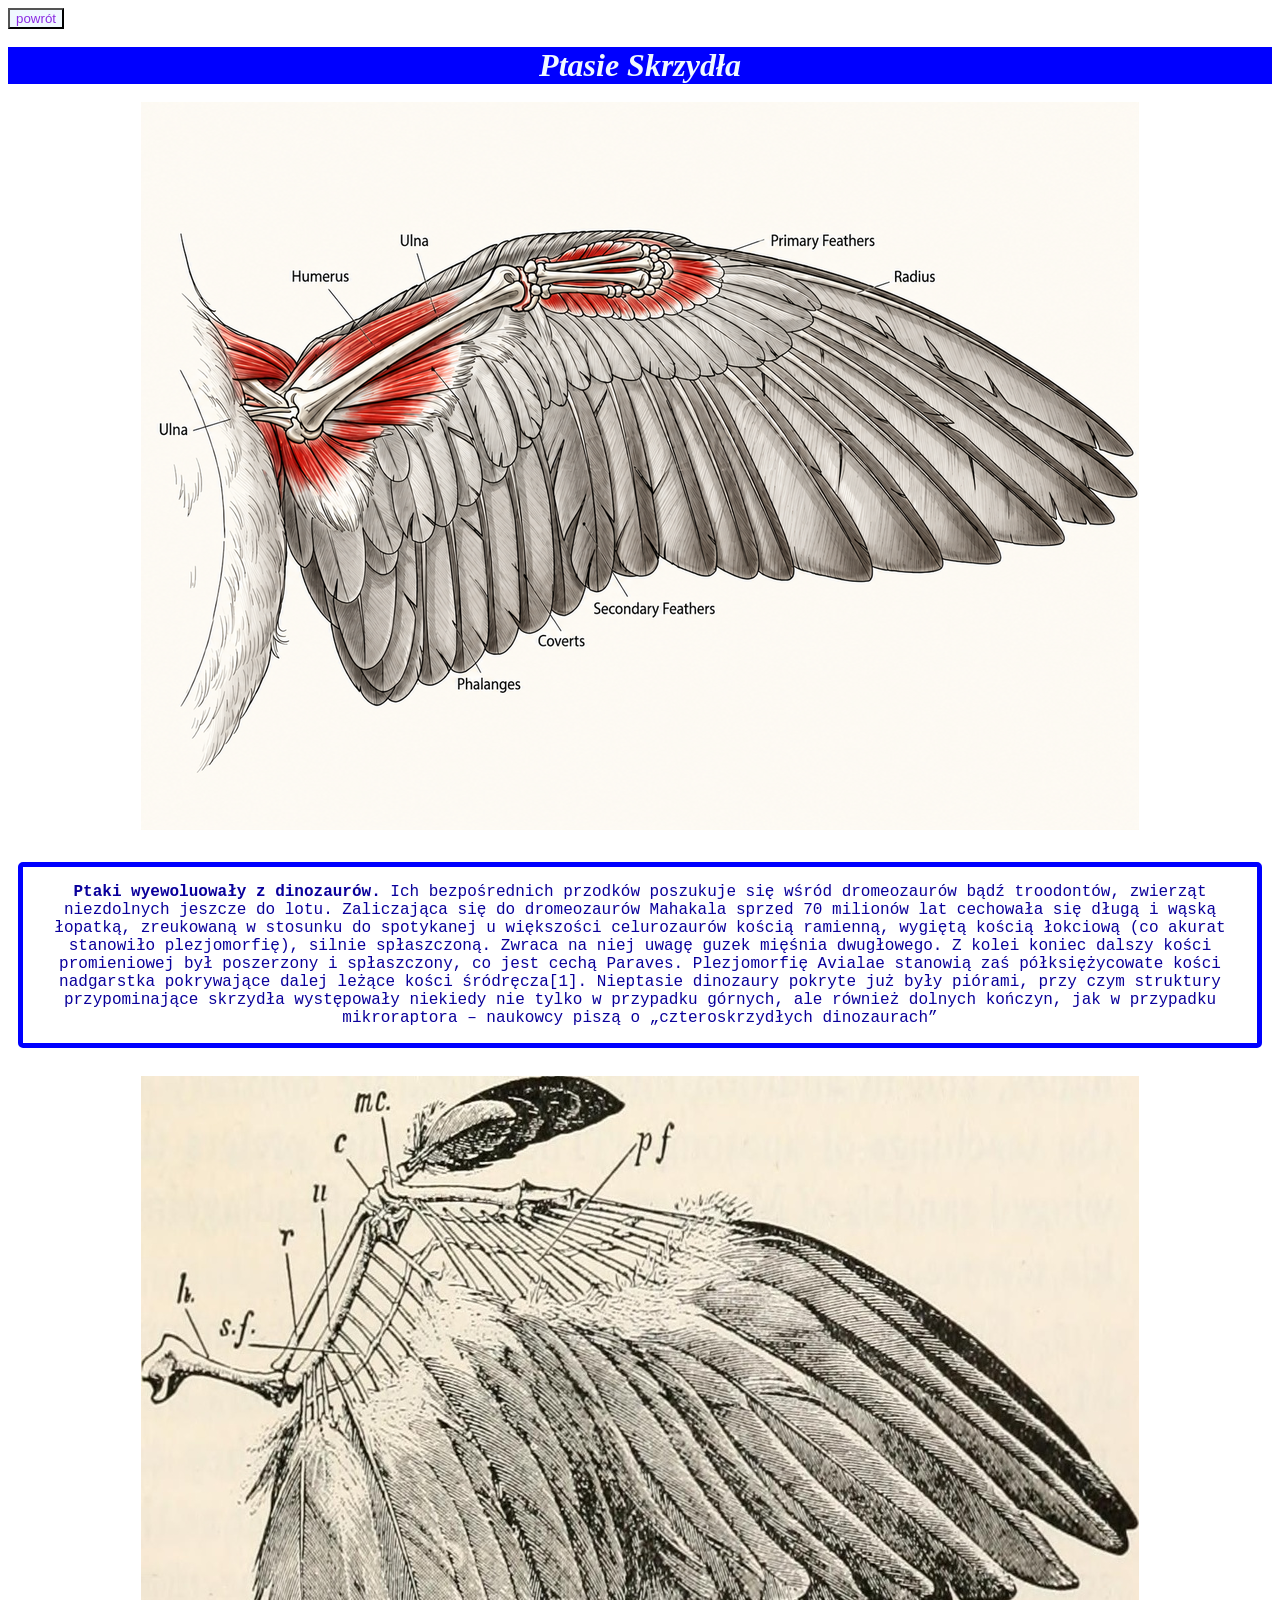
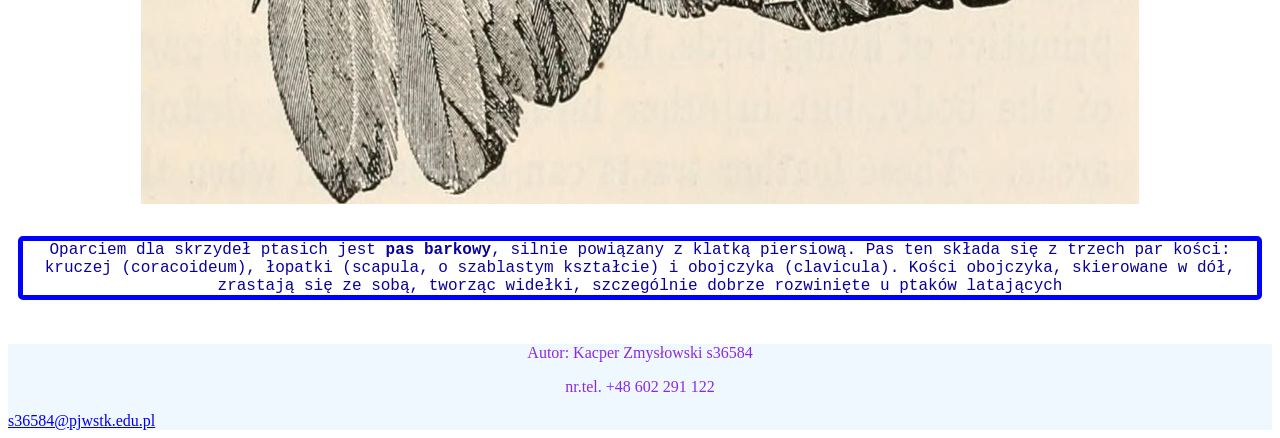
==== podstrona.html @ d1d998d1 "final" ====
<!DOCTYPE html>
<html lang="pl">
   <head>
    
      <meta charset="UTF-8">

       <title>Document</title>

        <style>
        .text-panel {
            border: 5px solid blue;
            border-radius: 5px;
            margin: 10px;
            color:rgb(10, 0, 155);
            font-family: 'Courier New', Courier, monospace
            }
            header{
            text-align: center;
            }
            h2{
            text-align: center;
            }
            p{
            text-align: center;
            }
            .centering{
            text-align: center;
            }
            .link-button{
            display: inline-block;
            border: 1px solid black;
            border-radius: 5px;
            background-color: blue;
            color: aliceblue;
            text-align: none;
            padding: 5px;
            margin: 5px;
            }
            .button-link{
            background-color: aliceblue;
            color: blueviolet;
            transition-duration: 0.3s;
            }
        </style>

  
   
</head>
<body>
    <button class="button-link" onclick="location.href='index.html'">powrót</button>
    <br>
    <br>
    <header style="background-color: blue; font-size:xx-large;color: aliceblue;"><b><i>Ptasie Skrzydła</i></b></header>
    <br>
    <div class="centering">
    <img style="link-button" src="skrz-ptaki.png" alt="skrzydła">
    </div>
<br>
<div class="text-panel">
<p><b>Ptaki wyewoluowały z dinozaurów.</b> Ich bezpośrednich przodków poszukuje się wśród dromeozaurów bądź troodontów, zwierząt 
niezdolnych jeszcze do lotu. Zaliczająca się do dromeozaurów Mahakala sprzed 70 milionów lat cechowała się długą i wąską łopatką, zreukowaną w 
stosunku do spotykanej u większości celurozaurów kością ramienną, wygiętą kością łokciową (co akurat stanowiło plezjomorfię), silnie spłaszczoną.
 Zwraca na niej uwagę guzek mięśnia dwugłowego. Z kolei koniec dalszy kości promieniowej był poszerzony i spłaszczony, co jest cechą Paraves. Plezjomorfię Avialae stanowią zaś półksiężycowate kości nadgarstka pokrywające dalej leżące kości śródręcza[1]. Nieptasie dinozaury pokryte już były piórami, przy czym struktury przypominające skrzydła występowały niekiedy nie tylko w przypadku górnych, ale również 
dolnych kończyn, jak w przypadku mikroraptora – naukowcy piszą o „czteroskrzydłych dinozaurach”</p>
</div>
<br>
<div class="centering">
<img style="link-button" src="coolpicv2.jpg" alt="skrzydła">
</div>
 <br>
 <p class="text-panel">Oparciem dla skrzydeł ptasich jest <b>pas barkowy</b>, silnie powiązany z klatką piersiową. Pas ten składa się z trzech par kości: kruczej (coracoideum), łopatki (scapula, o szablastym kształcie) i obojczyka (clavicula). Kości obojczyka, skierowane w dół, zrastają się ze sobą, tworząc widełki, szczególnie dobrze rozwinięte u ptaków latających</p>
 <br>
<footer class="button-link">
<p>Autor: Kacper Zmysłowski s36584</p>
<p>nr.tel. +48 602 291 122</p>
<a class="centering" href="mailto:s36584@pjwstk.edu.pl">s36584@pjwstk.edu.pl</a>
</footer>
</body>
</html>
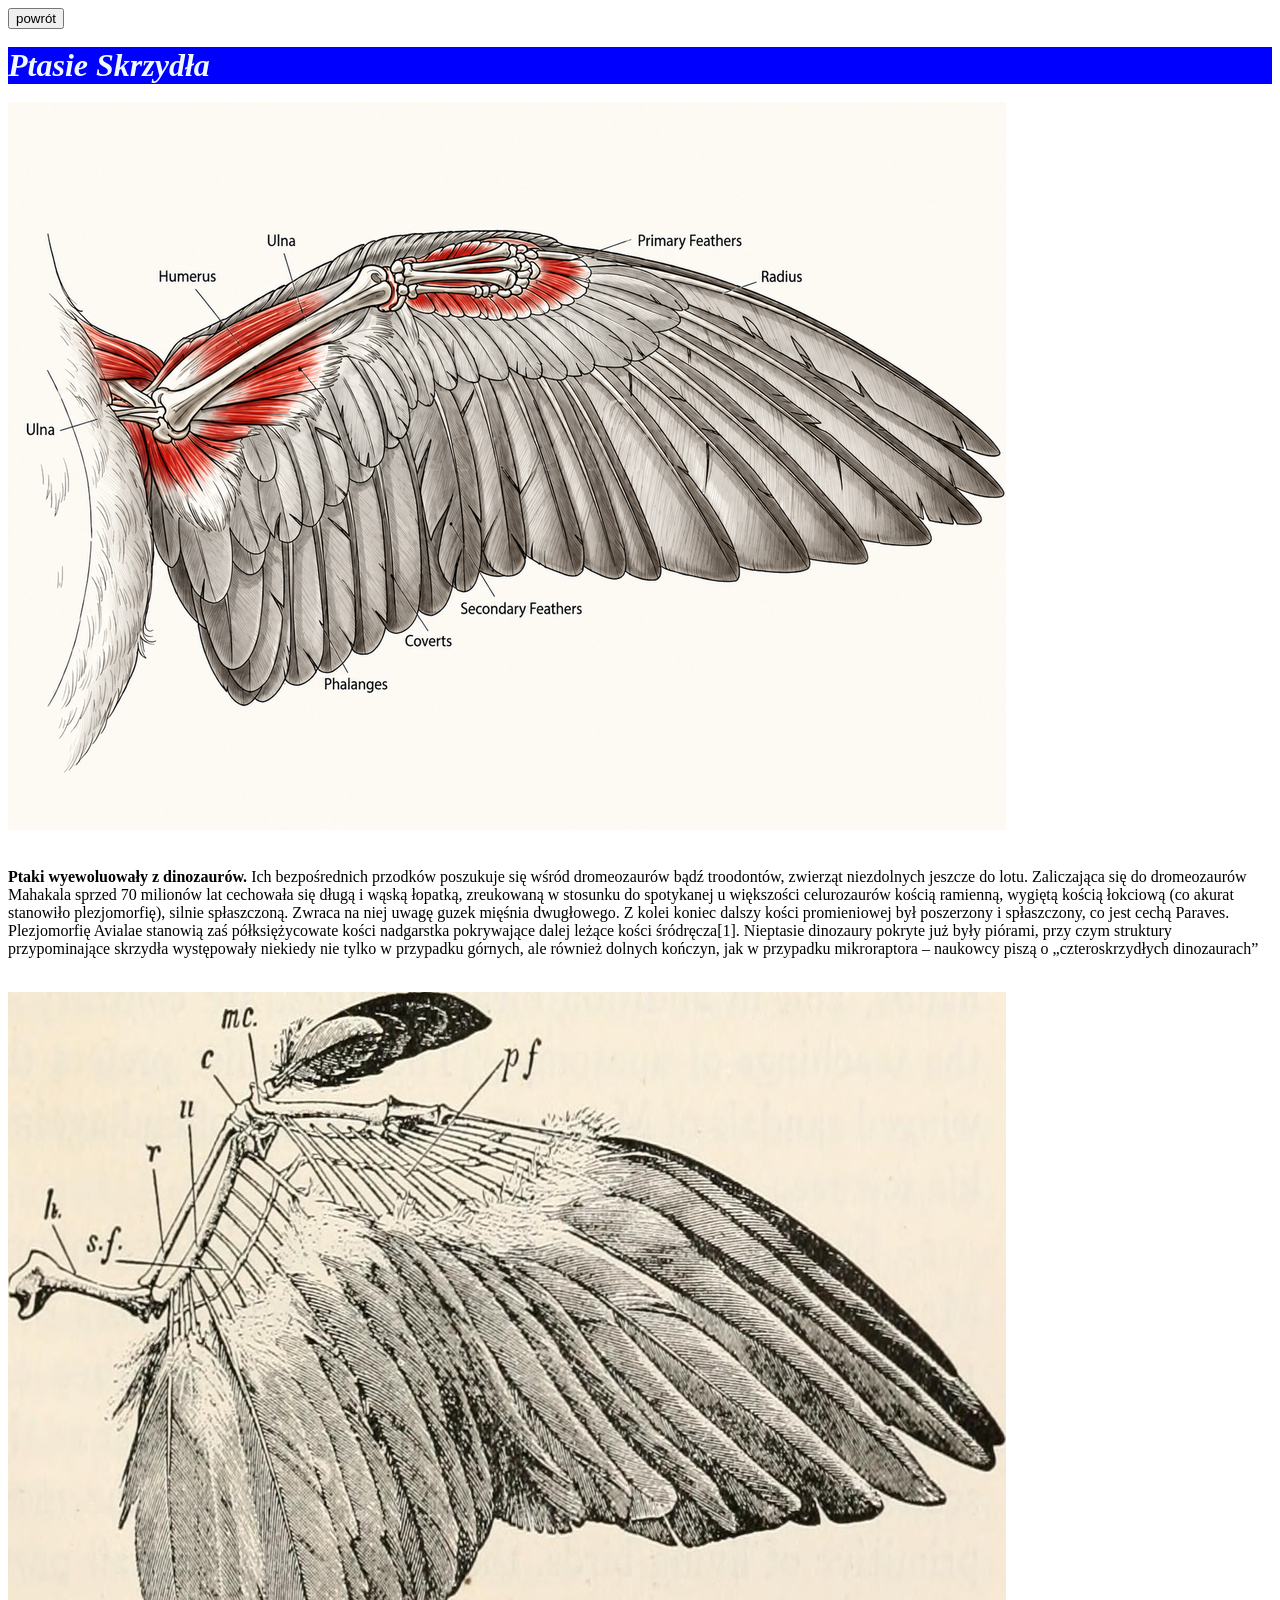
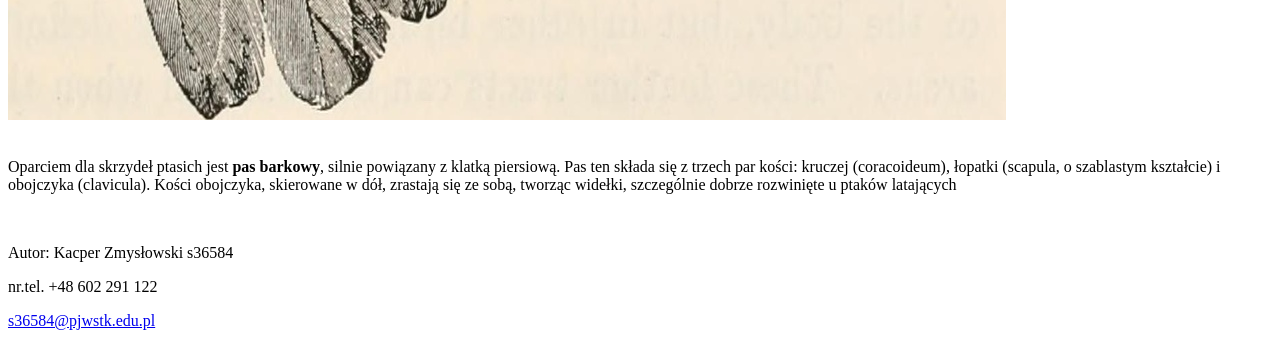
==== commit 967c9cda: "blagam" ====
--- a/podstrona.html
+++ b/podstrona.html
@@ -5,45 +5,8 @@
       <meta charset="UTF-8">
 
        <title>Document</title>
-
-        <style>
-        .text-panel {
-            border: 5px solid blue;
-            border-radius: 5px;
-            margin: 10px;
-            color:rgb(10, 0, 155);
-            font-family: 'Courier New', Courier, monospace
-            }
-            header{
-            text-align: center;
-            }
-            h2{
-            text-align: center;
-            }
-            p{
-            text-align: center;
-            }
-            .centering{
-            text-align: center;
-            }
-            .link-button{
-            display: inline-block;
-            border: 1px solid black;
-            border-radius: 5px;
-            background-color: blue;
-            color: aliceblue;
-            text-align: none;
-            padding: 5px;
-            margin: 5px;
-            }
-            .button-link{
-            background-color: aliceblue;
-            color: blueviolet;
-            transition-duration: 0.3s;
-            }
-        </style>
-
-  
+        
+   <link rel="stylesheet" href="style.css">
    
 </head>
 <body>
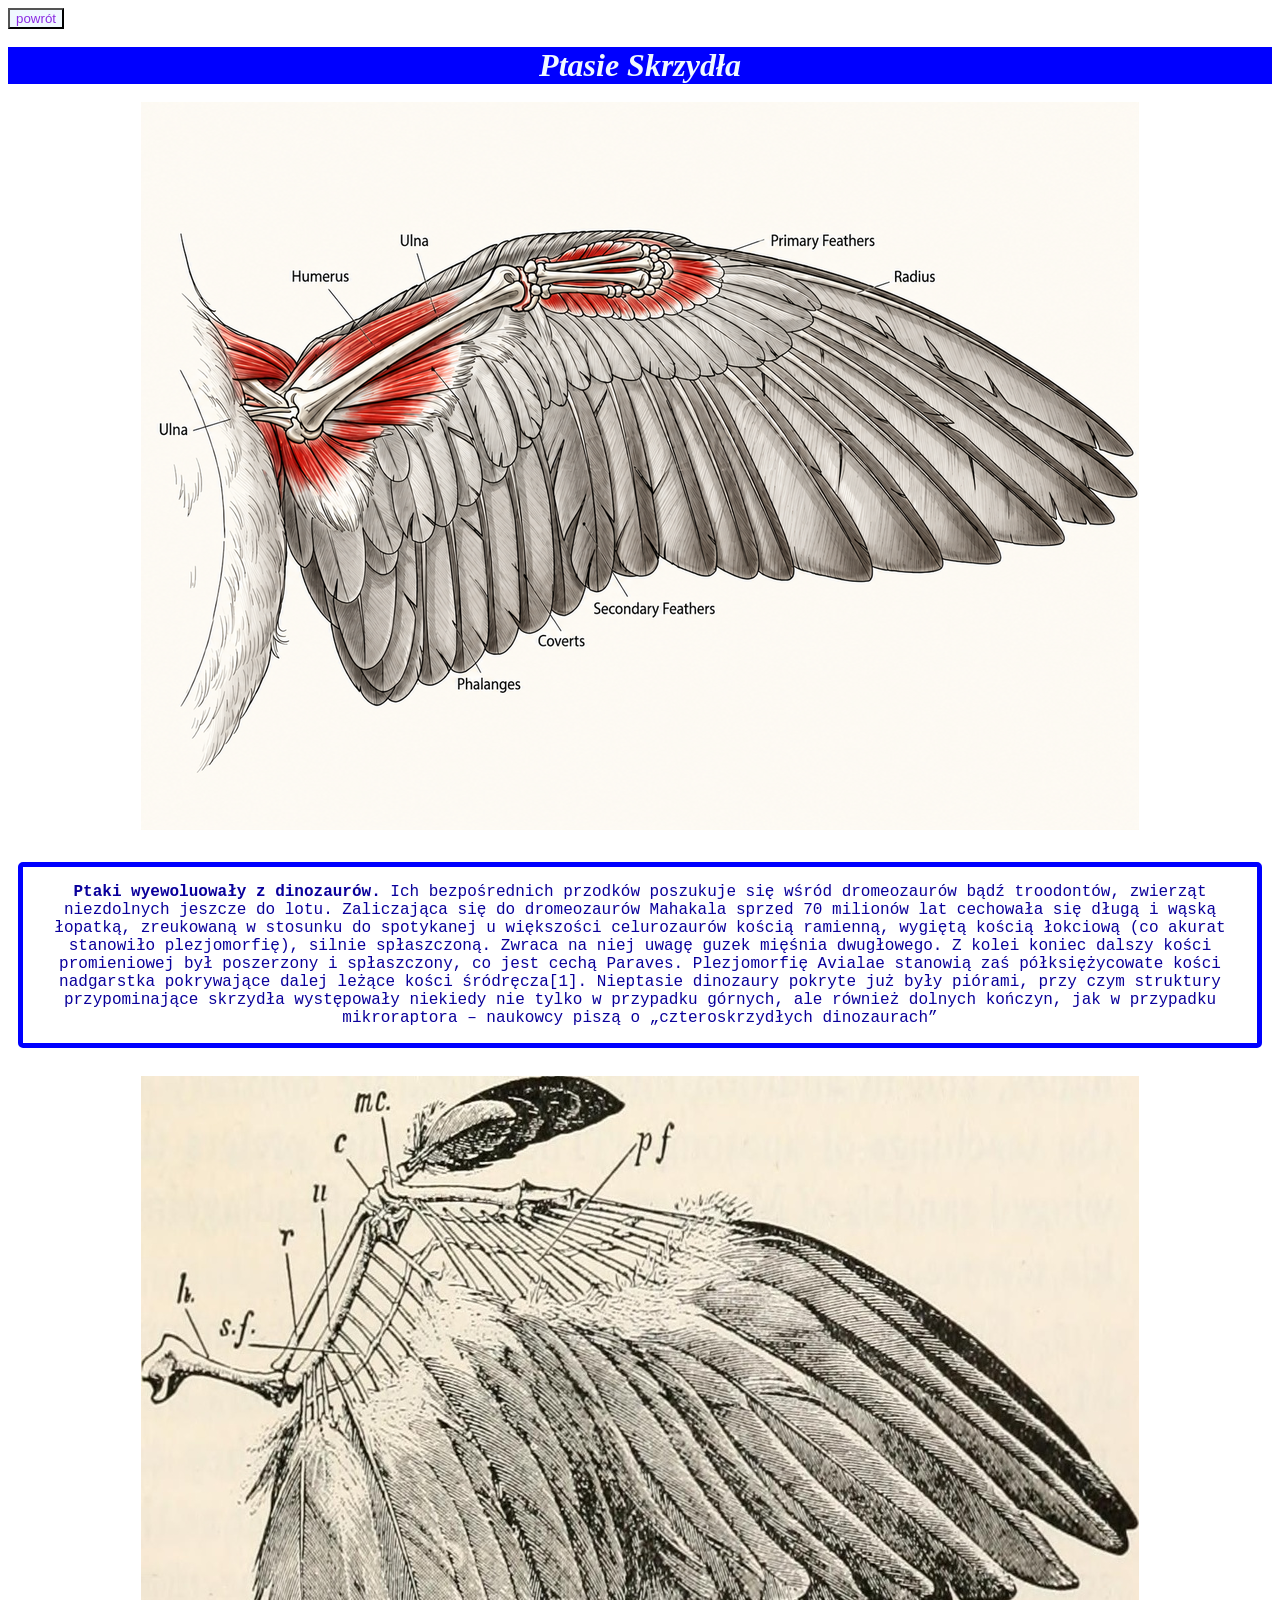
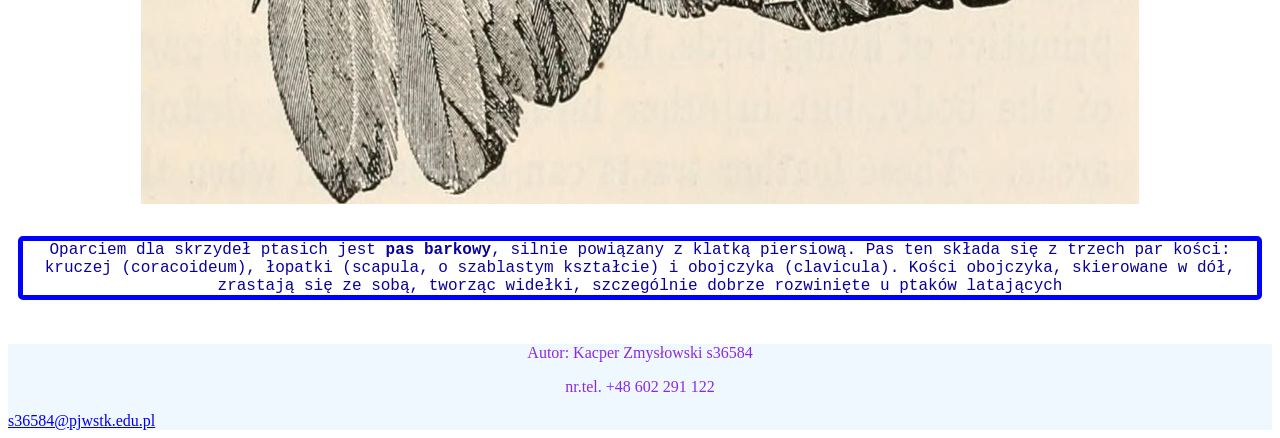
==== commit 6595918d: "pls man" ====
--- a/podstrona.html
+++ b/podstrona.html
@@ -16,7 +16,7 @@
     <header style="background-color: blue; font-size:xx-large;color: aliceblue;"><b><i>Ptasie Skrzydła</i></b></header>
     <br>
     <div class="centering">
-    <img style="link-button" src="skrz-ptaki.png" alt="skrzydła">
+    <img style="link-button" src="../skrz-ptaki.png" alt="skrzydła">
     </div>
 <br>
 <div class="text-panel">
@@ -28,7 +28,7 @@
 </div>
 <br>
 <div class="centering">
-<img style="link-button" src="coolpicv2.jpg" alt="skrzydła">
+<img style="link-button" src="../coolpicv2.jpg" alt="skrzydła">
 </div>
  <br>
  <p class="text-panel">Oparciem dla skrzydeł ptasich jest <b>pas barkowy</b>, silnie powiązany z klatką piersiową. Pas ten składa się z trzech par kości: kruczej (coracoideum), łopatki (scapula, o szablastym kształcie) i obojczyka (clavicula). Kości obojczyka, skierowane w dół, zrastają się ze sobą, tworząc widełki, szczególnie dobrze rozwinięte u ptaków latających</p>
--- a/style.css
+++ b/style.css
@@ -0,0 +1,35 @@
+
+        .text-panel {
+            border: 5px solid blue;
+            border-radius: 5px;
+            margin: 10px;
+            color:rgb(10, 0, 155);
+            font-family: 'Courier New', Courier, monospace
+            }
+            header{
+            text-align: center;
+            }
+            h2{
+            text-align: center;
+            }
+            p{
+            text-align: center;
+            }
+            .centering{
+            text-align: center;
+            }
+            .link-button{
+            display: inline-block;
+            border: 1px solid black;
+            border-radius: 5px;
+            background-color: blue;
+            color: aliceblue;
+            text-align: none;
+            padding: 5px;
+            margin: 5px;
+            }
+            .button-link{
+            background-color: aliceblue;
+            color: blueviolet;
+            transition-duration: 0.3s;
+            }
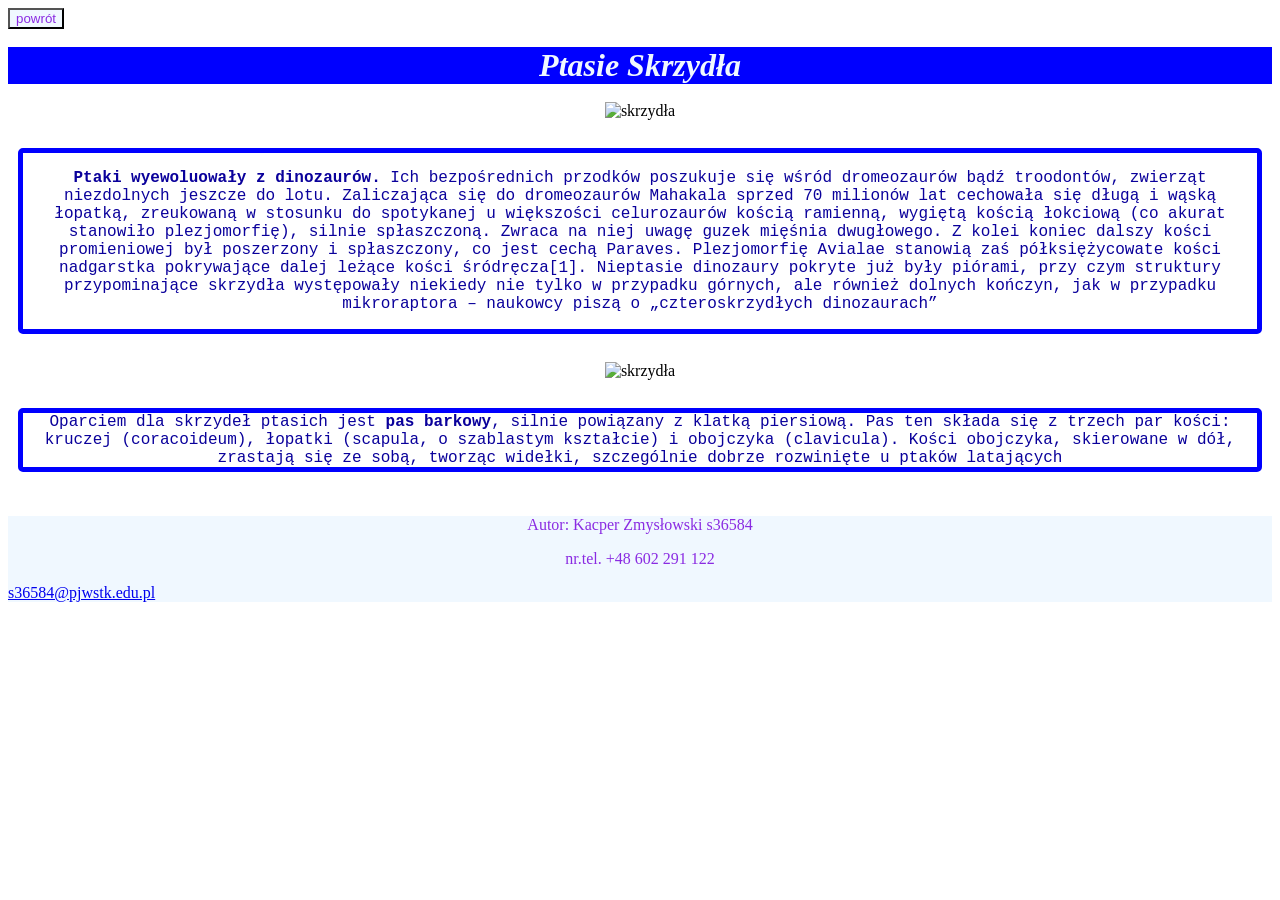
==== commit fc3657d5: "ostatek" ====
--- a/podstrona.html
+++ b/podstrona.html
@@ -16,7 +16,7 @@
     <header style="background-color: blue; font-size:xx-large;color: aliceblue;"><b><i>Ptasie Skrzydła</i></b></header>
     <br>
     <div class="centering">
-    <img style="link-button" src="../skrz-ptaki.png" alt="skrzydła">
+    <img style="link-button" src="..zdj/skrz-ptaki.png" alt="skrzydła">
     </div>
 <br>
 <div class="text-panel">
@@ -28,7 +28,7 @@
 </div>
 <br>
 <div class="centering">
-<img style="link-button" src="../coolpicv2.jpg" alt="skrzydła">
+<img style="link-button" src="..zdj/coolpicv2.jpg" alt="skrzydła">
 </div>
  <br>
  <p class="text-panel">Oparciem dla skrzydeł ptasich jest <b>pas barkowy</b>, silnie powiązany z klatką piersiową. Pas ten składa się z trzech par kości: kruczej (coracoideum), łopatki (scapula, o szablastym kształcie) i obojczyka (clavicula). Kości obojczyka, skierowane w dół, zrastają się ze sobą, tworząc widełki, szczególnie dobrze rozwinięte u ptaków latających</p>
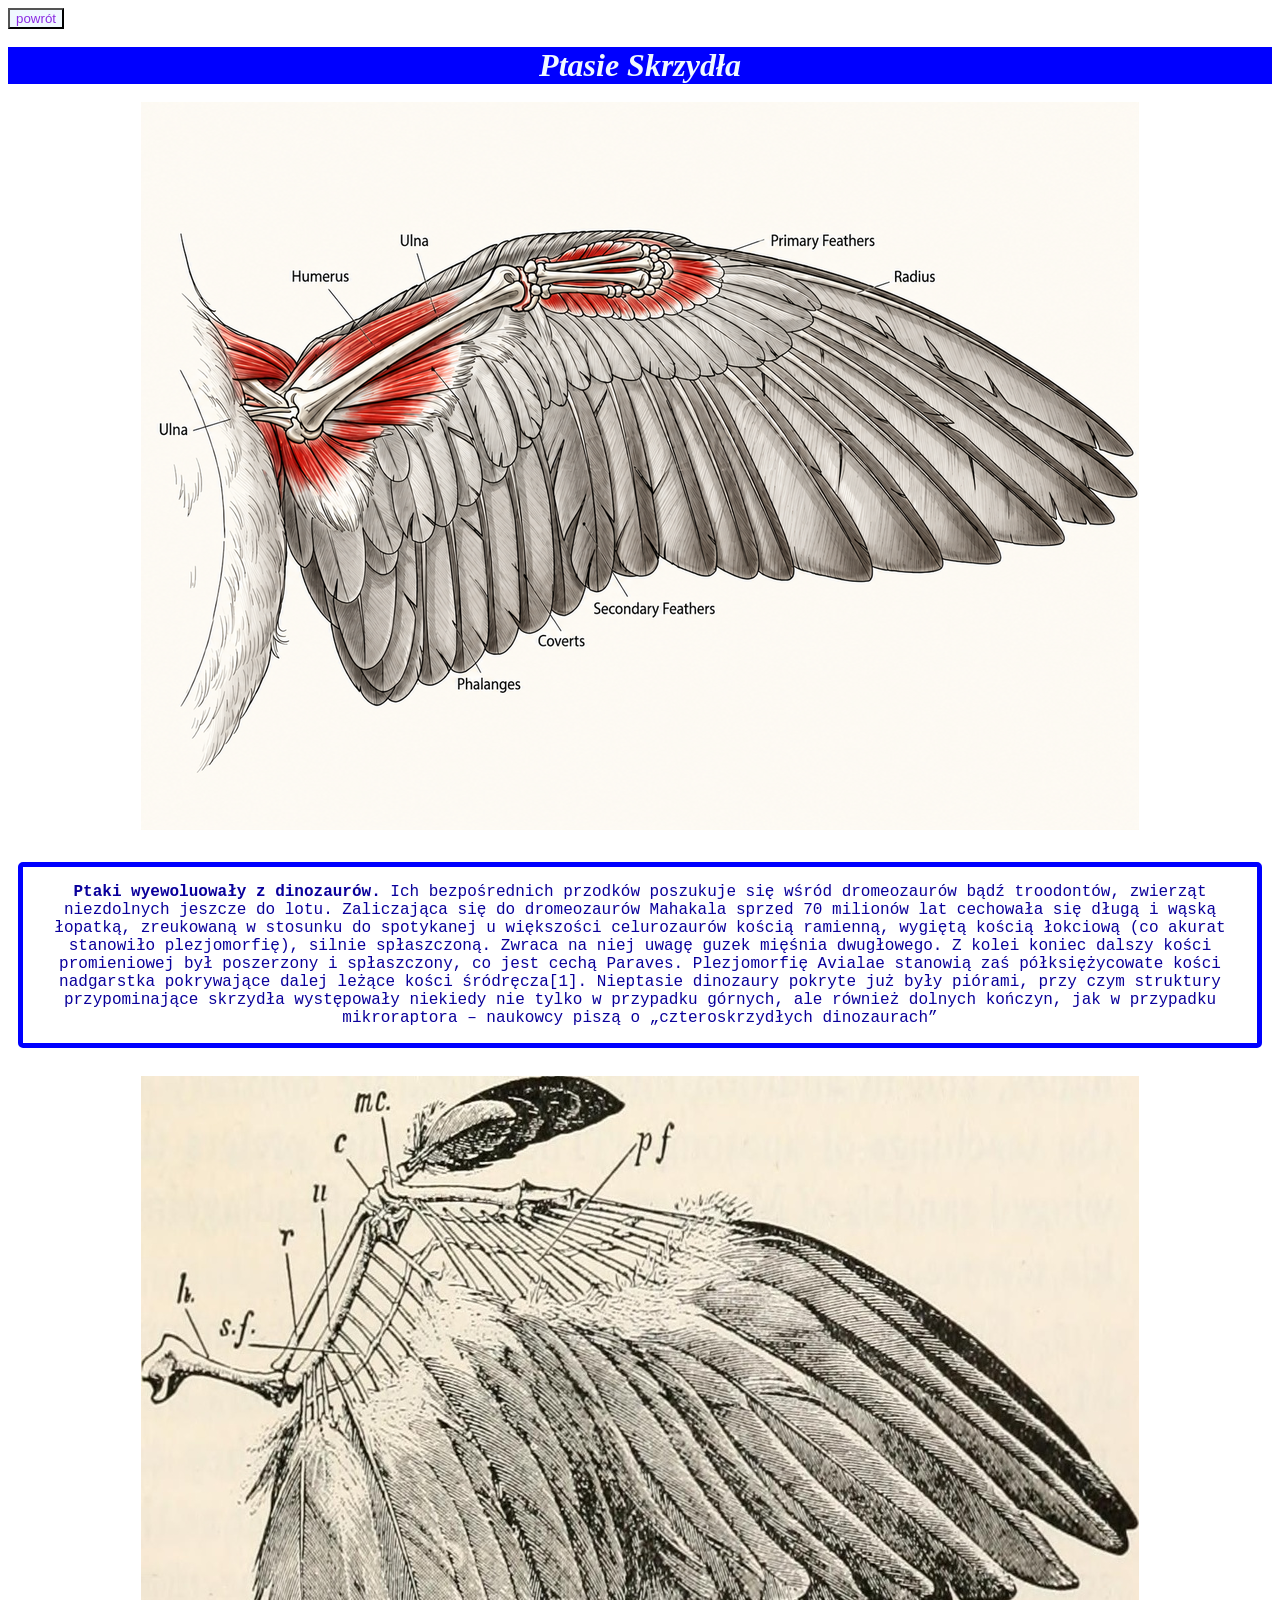
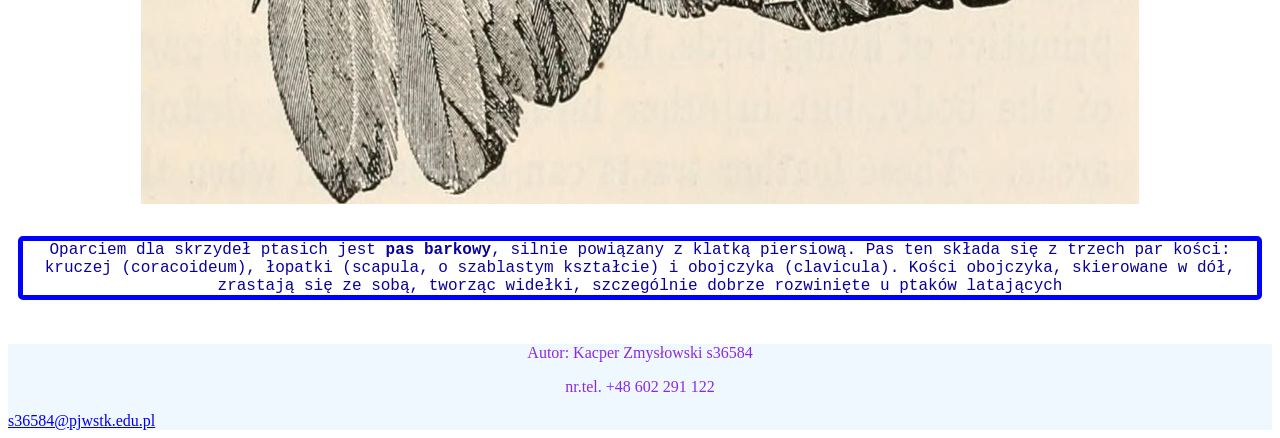
==== commit 756bb21b: "blagam mam tego dość" ====
--- a/podstrona.html
+++ b/podstrona.html
@@ -16,7 +16,7 @@
     <header style="background-color: blue; font-size:xx-large;color: aliceblue;"><b><i>Ptasie Skrzydła</i></b></header>
     <br>
     <div class="centering">
-    <img style="link-button" src="..zdj/skrz-ptaki.png" alt="skrzydła">
+    <img style="link-button" src="../zdj/skrz-ptaki.png" alt="skrzydła">
     </div>
 <br>
 <div class="text-panel">
@@ -28,7 +28,7 @@
 </div>
 <br>
 <div class="centering">
-<img style="link-button" src="..zdj/coolpicv2.jpg" alt="skrzydła">
+<img style="link-button" src="../zdj/coolpicv2.jpg" alt="skrzydła">
 </div>
  <br>
  <p class="text-panel">Oparciem dla skrzydeł ptasich jest <b>pas barkowy</b>, silnie powiązany z klatką piersiową. Pas ten składa się z trzech par kości: kruczej (coracoideum), łopatki (scapula, o szablastym kształcie) i obojczyka (clavicula). Kości obojczyka, skierowane w dół, zrastają się ze sobą, tworząc widełki, szczególnie dobrze rozwinięte u ptaków latających</p>
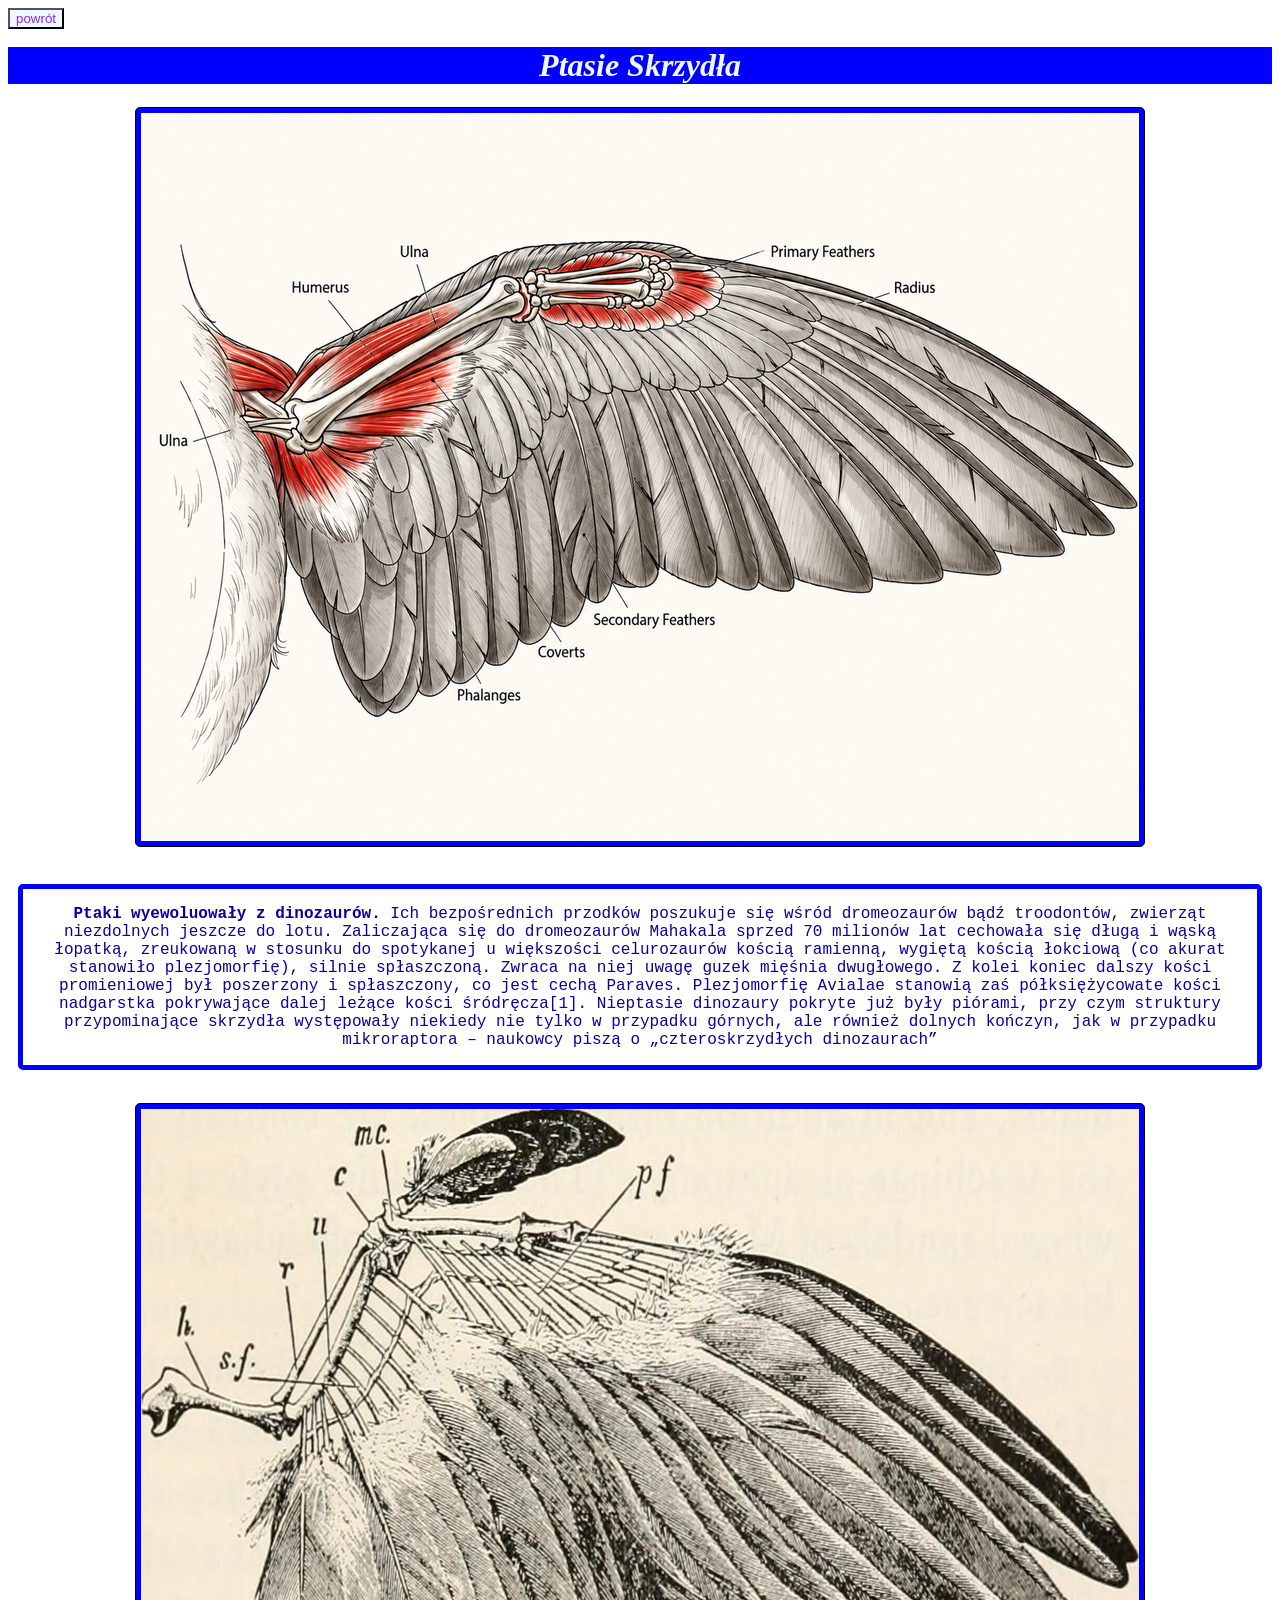
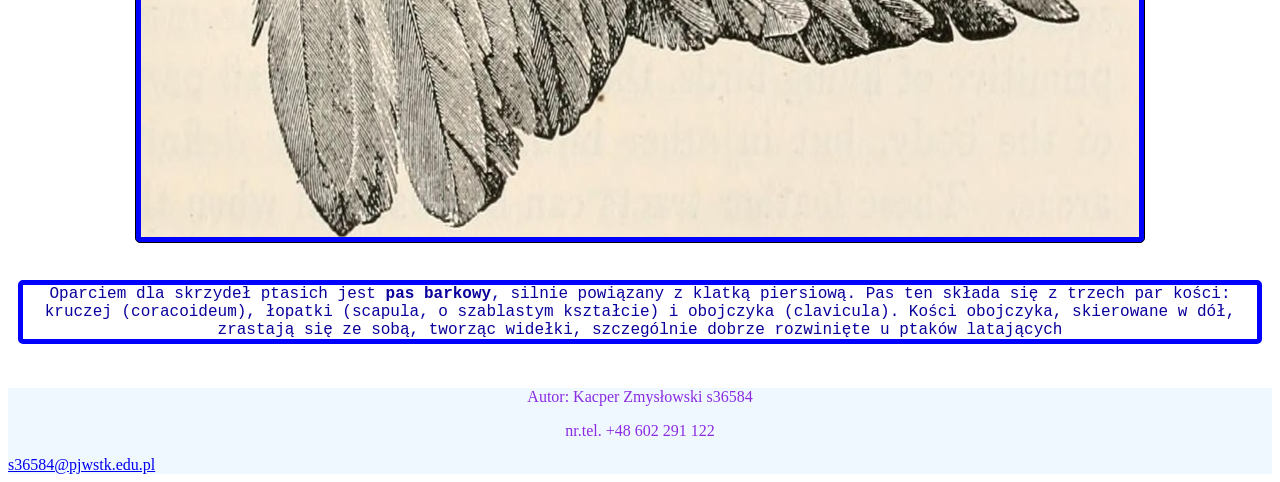
==== commit 6a72ae2b: "poprawki" ====
--- a/podstrona.html
+++ b/podstrona.html
@@ -16,7 +16,7 @@
     <header style="background-color: blue; font-size:xx-large;color: aliceblue;"><b><i>Ptasie Skrzydła</i></b></header>
     <br>
     <div class="centering">
-    <img style="link-button" src="../zdj/skrz-ptaki.png" alt="skrzydła">
+    <img class= "link-button" src="zdj/skrz-ptaki.png" alt="skrzydła">
     </div>
 <br>
 <div class="text-panel">
@@ -28,7 +28,7 @@
 </div>
 <br>
 <div class="centering">
-<img style="link-button" src="../zdj/coolpicv2.jpg" alt="skrzydła">
+<img class="link-button" src="zdj/coolpicv2.jpg" alt="skrzydła">
 </div>
  <br>
  <p class="text-panel">Oparciem dla skrzydeł ptasich jest <b>pas barkowy</b>, silnie powiązany z klatką piersiową. Pas ten składa się z trzech par kości: kruczej (coracoideum), łopatki (scapula, o szablastym kształcie) i obojczyka (clavicula). Kości obojczyka, skierowane w dół, zrastają się ze sobą, tworząc widełki, szczególnie dobrze rozwinięte u ptaków latających</p>
